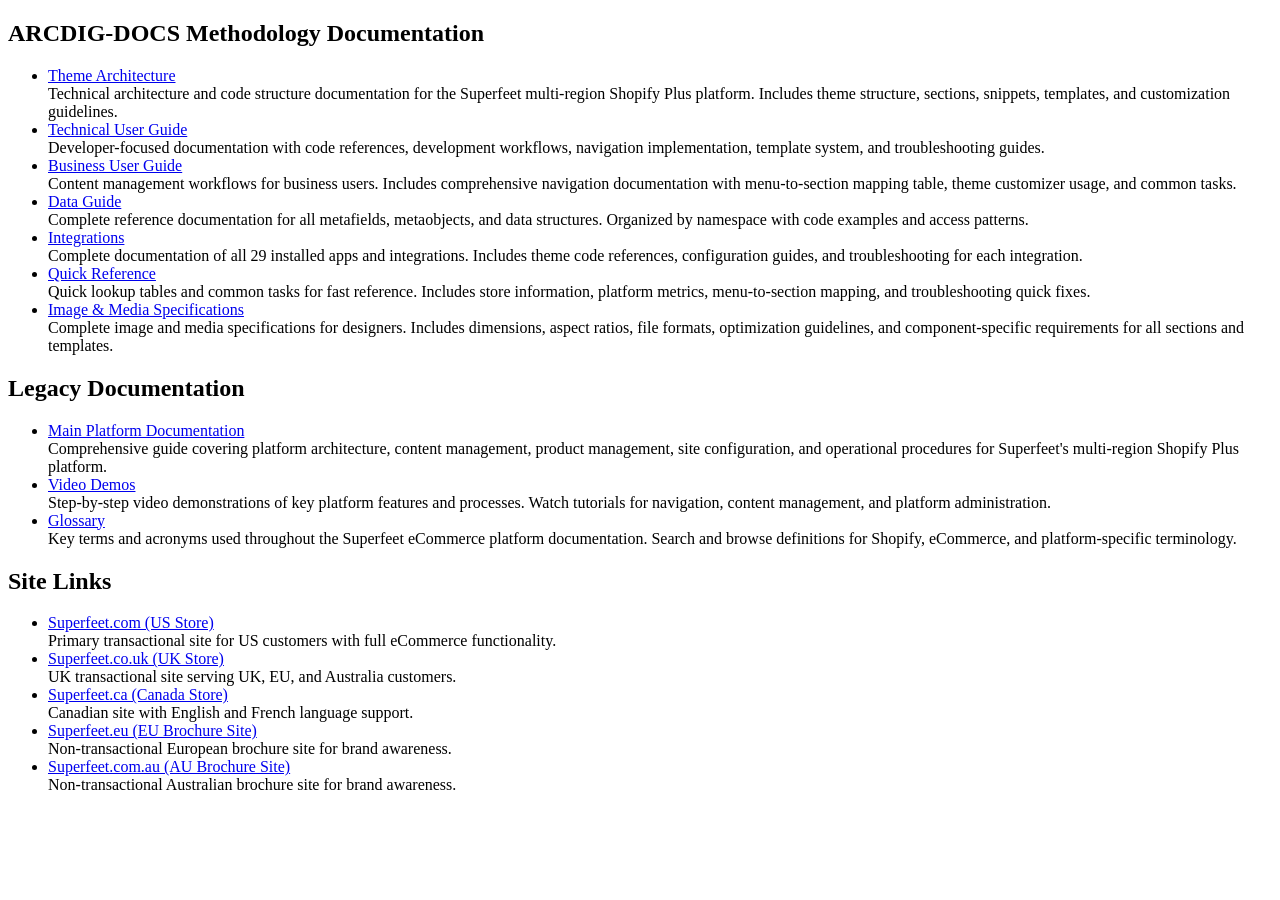
==== index.html @ d7d2a116 "Add comprehensive Business User Guide HTML and update documentation - Convert business-user-guide.md" ====
<!DOCTYPE html>
<html lang="en">
<head>
    <meta charset="UTF-8">
    <meta name="viewport" content="width=device-width, initial-scale=1.0">
    <meta name="robots" content="noindex, nofollow, noarchive, nosnippet">
    <title>Superfeet eCommerce Documentation</title>
    <link rel="icon" type="image/webp" href="assets/favicon.webp">
    <link rel="stylesheet" href="arcadia-style.css">
</head>
<body>
    <div id="header-container"></div>
    
    <div class="container">
        
                <h2>ARCDIG-DOCS Methodology Documentation</h2>
                <ul class="toc-list">
                    <li class="doc-item">
                        <a href="docs/theme-architecture.html" class="doc-link">Theme Architecture</a>
                        <div class="doc-description">Technical architecture and code structure documentation for the Superfeet multi-region Shopify Plus platform. Includes theme structure, sections, snippets, templates, and customization guidelines.</div>
                    </li>
                    <li class="doc-item">
                        <a href="docs/technical-user-guide.html" class="doc-link">Technical User Guide</a>
                        <div class="doc-description">Developer-focused documentation with code references, development workflows, navigation implementation, template system, and troubleshooting guides.</div>
                    </li>
                    <li class="doc-item">
                        <a href="business-user-guide.html" class="doc-link">Business User Guide</a>
                        <div class="doc-description">Content management workflows for business users. Includes comprehensive navigation documentation with menu-to-section mapping table, theme customizer usage, and common tasks.</div>
                    </li>
                    <li class="doc-item">
                        <a href="docs/data-guide.html" class="doc-link">Data Guide</a>
                        <div class="doc-description">Complete reference documentation for all metafields, metaobjects, and data structures. Organized by namespace with code examples and access patterns.</div>
                    </li>
                    <li class="doc-item">
                        <a href="docs/integrations.html" class="doc-link">Integrations</a>
                        <div class="doc-description">Complete documentation of all 29 installed apps and integrations. Includes theme code references, configuration guides, and troubleshooting for each integration.</div>
                    </li>
                    <li class="doc-item">
                        <a href="docs/QUICK_REFERENCE.html" class="doc-link">Quick Reference</a>
                        <div class="doc-description">Quick lookup tables and common tasks for fast reference. Includes store information, platform metrics, menu-to-section mapping, and troubleshooting quick fixes.</div>
                    </li>
                    <li class="doc-item">
                        <a href="docs/image-media-specifications.html" class="doc-link">Image & Media Specifications</a>
                        <div class="doc-description">Complete image and media specifications for designers. Includes dimensions, aspect ratios, file formats, optimization guidelines, and component-specific requirements for all sections and templates.</div>
                    </li>
                </ul>

                <h2>Legacy Documentation</h2>
                <ul class="toc-list">
                    <li class="doc-item">
                        <a href="superfeet-platform-documentation.html" class="doc-link">Main Platform Documentation</a>
                        <div class="doc-description">Comprehensive guide covering platform architecture, content management, product management, site configuration, and operational procedures for Superfeet's multi-region Shopify Plus platform.</div>
                    </li>
                    <li class="doc-item">
                        <a href="video-demos.html" class="doc-link">Video Demos</a>
                        <div class="doc-description">Step-by-step video demonstrations of key platform features and processes. Watch tutorials for navigation, content management, and platform administration.</div>
                    </li>
                    <li class="doc-item">
                        <a href="glossary.html" class="doc-link">Glossary</a>
                        <div class="doc-description">Key terms and acronyms used throughout the Superfeet eCommerce platform documentation. Search and browse definitions for Shopify, eCommerce, and platform-specific terminology.</div>
                    </li>
                </ul>

        <h2>Site Links</h2>
        <ul class="toc-list">
            <li class="doc-item">
                <a target="_blank" href="https://www.superfeet.com" class="doc-link">Superfeet.com (US Store)</a>
                <div class="doc-description">Primary transactional site for US customers with full eCommerce functionality.</div>
            </li>
            <li class="doc-item">
                <a target="_blank" href="https://www.superfeet.co.uk" class="doc-link">Superfeet.co.uk (UK Store)</a>
                <div class="doc-description">UK transactional site serving UK, EU, and Australia customers.</div>
            </li>
            <li class="doc-item">
                <a target="_blank" href="https://www.superfeet.ca" class="doc-link">Superfeet.ca (Canada Store)</a>
                <div class="doc-description">Canadian site with English and French language support.</div>
            </li>
            <li class="doc-item">
                <a target="_blank" href="https://www.superfeet.eu" class="doc-link">Superfeet.eu (EU Brochure Site)</a>
                <div class="doc-description">Non-transactional European brochure site for brand awareness.</div>
            </li>
            <li class="doc-item">
                <a target="_blank" href="https://www.superfeet.com.au" class="doc-link">Superfeet.com.au (AU Brochure Site)</a>
                <div class="doc-description">Non-transactional Australian brochure site for brand awareness.</div>
            </li>
        </ul>

    
        
    </div>
    
    <div id="footer-container"></div>
    
    <script src="component-loader.js"></script>
</body>
</html>
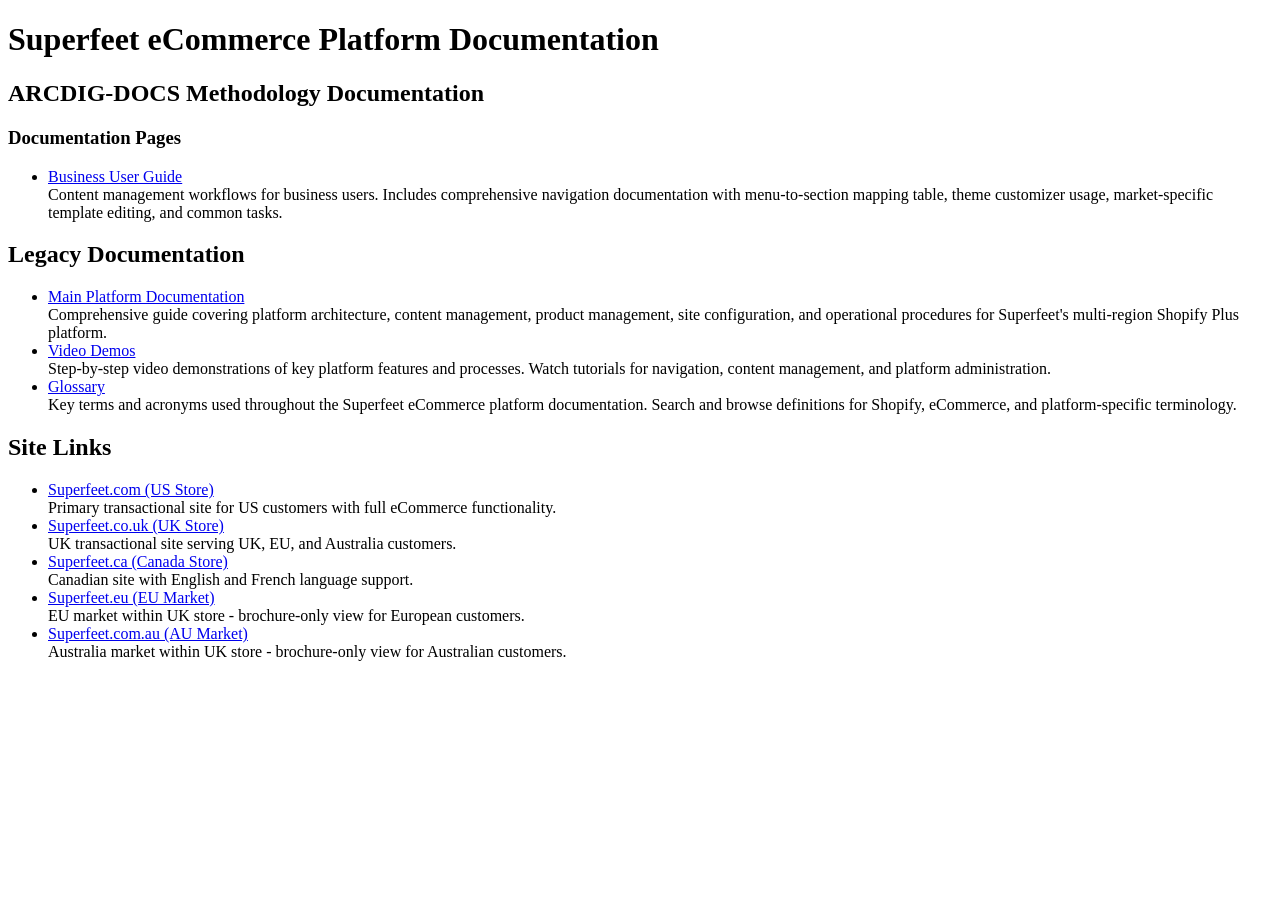
==== commit 8c666b3d: "Update index.html to use approved template and show only existing pages - Uses approved HTML templat" ====
--- a/index.html
+++ b/index.html
@@ -12,54 +12,33 @@
     <div id="header-container"></div>
     
     <div class="container">
+        <h1>Superfeet eCommerce Platform Documentation</h1>
         
-                <h2>ARCDIG-DOCS Methodology Documentation</h2>
-                <ul class="toc-list">
-                    <li class="doc-item">
-                        <a href="docs/theme-architecture.html" class="doc-link">Theme Architecture</a>
-                        <div class="doc-description">Technical architecture and code structure documentation for the Superfeet multi-region Shopify Plus platform. Includes theme structure, sections, snippets, templates, and customization guidelines.</div>
-                    </li>
-                    <li class="doc-item">
-                        <a href="docs/technical-user-guide.html" class="doc-link">Technical User Guide</a>
-                        <div class="doc-description">Developer-focused documentation with code references, development workflows, navigation implementation, template system, and troubleshooting guides.</div>
-                    </li>
-                    <li class="doc-item">
-                        <a href="business-user-guide.html" class="doc-link">Business User Guide</a>
-                        <div class="doc-description">Content management workflows for business users. Includes comprehensive navigation documentation with menu-to-section mapping table, theme customizer usage, and common tasks.</div>
-                    </li>
-                    <li class="doc-item">
-                        <a href="docs/data-guide.html" class="doc-link">Data Guide</a>
-                        <div class="doc-description">Complete reference documentation for all metafields, metaobjects, and data structures. Organized by namespace with code examples and access patterns.</div>
-                    </li>
-                    <li class="doc-item">
-                        <a href="docs/integrations.html" class="doc-link">Integrations</a>
-                        <div class="doc-description">Complete documentation of all 29 installed apps and integrations. Includes theme code references, configuration guides, and troubleshooting for each integration.</div>
-                    </li>
-                    <li class="doc-item">
-                        <a href="docs/QUICK_REFERENCE.html" class="doc-link">Quick Reference</a>
-                        <div class="doc-description">Quick lookup tables and common tasks for fast reference. Includes store information, platform metrics, menu-to-section mapping, and troubleshooting quick fixes.</div>
-                    </li>
-                    <li class="doc-item">
-                        <a href="docs/image-media-specifications.html" class="doc-link">Image & Media Specifications</a>
-                        <div class="doc-description">Complete image and media specifications for designers. Includes dimensions, aspect ratios, file formats, optimization guidelines, and component-specific requirements for all sections and templates.</div>
-                    </li>
-                </ul>
+        <h2>ARCDIG-DOCS Methodology Documentation</h2>
+        
+        <h3>Documentation Pages</h3>
+        <ul class="toc-list">
+            <li class="doc-item">
+                <a href="business-user-guide.html" class="doc-link">Business User Guide</a>
+                <div class="doc-description">Content management workflows for business users. Includes comprehensive navigation documentation with menu-to-section mapping table, theme customizer usage, market-specific template editing, and common tasks.</div>
+            </li>
+        </ul>
 
-                <h2>Legacy Documentation</h2>
-                <ul class="toc-list">
-                    <li class="doc-item">
-                        <a href="superfeet-platform-documentation.html" class="doc-link">Main Platform Documentation</a>
-                        <div class="doc-description">Comprehensive guide covering platform architecture, content management, product management, site configuration, and operational procedures for Superfeet's multi-region Shopify Plus platform.</div>
-                    </li>
-                    <li class="doc-item">
-                        <a href="video-demos.html" class="doc-link">Video Demos</a>
-                        <div class="doc-description">Step-by-step video demonstrations of key platform features and processes. Watch tutorials for navigation, content management, and platform administration.</div>
-                    </li>
-                    <li class="doc-item">
-                        <a href="glossary.html" class="doc-link">Glossary</a>
-                        <div class="doc-description">Key terms and acronyms used throughout the Superfeet eCommerce platform documentation. Search and browse definitions for Shopify, eCommerce, and platform-specific terminology.</div>
-                    </li>
-                </ul>
+        <h2>Legacy Documentation</h2>
+        <ul class="toc-list">
+            <li class="doc-item">
+                <a href="superfeet-platform-documentation.html" class="doc-link">Main Platform Documentation</a>
+                <div class="doc-description">Comprehensive guide covering platform architecture, content management, product management, site configuration, and operational procedures for Superfeet's multi-region Shopify Plus platform.</div>
+            </li>
+            <li class="doc-item">
+                <a href="video-demos.html" class="doc-link">Video Demos</a>
+                <div class="doc-description">Step-by-step video demonstrations of key platform features and processes. Watch tutorials for navigation, content management, and platform administration.</div>
+            </li>
+            <li class="doc-item">
+                <a href="glossary.html" class="doc-link">Glossary</a>
+                <div class="doc-description">Key terms and acronyms used throughout the Superfeet eCommerce platform documentation. Search and browse definitions for Shopify, eCommerce, and platform-specific terminology.</div>
+            </li>
+        </ul>
 
         <h2>Site Links</h2>
         <ul class="toc-list">
@@ -76,17 +55,14 @@
                 <div class="doc-description">Canadian site with English and French language support.</div>
             </li>
             <li class="doc-item">
-                <a target="_blank" href="https://www.superfeet.eu" class="doc-link">Superfeet.eu (EU Brochure Site)</a>
-                <div class="doc-description">Non-transactional European brochure site for brand awareness.</div>
+                <a target="_blank" href="https://www.superfeet.eu" class="doc-link">Superfeet.eu (EU Market)</a>
+                <div class="doc-description">EU market within UK store - brochure-only view for European customers.</div>
             </li>
             <li class="doc-item">
-                <a target="_blank" href="https://www.superfeet.com.au" class="doc-link">Superfeet.com.au (AU Brochure Site)</a>
-                <div class="doc-description">Non-transactional Australian brochure site for brand awareness.</div>
+                <a target="_blank" href="https://www.superfeet.com.au" class="doc-link">Superfeet.com.au (AU Market)</a>
+                <div class="doc-description">Australia market within UK store - brochure-only view for Australian customers.</div>
             </li>
         </ul>
-
-    
-        
     </div>
     
     <div id="footer-container"></div>
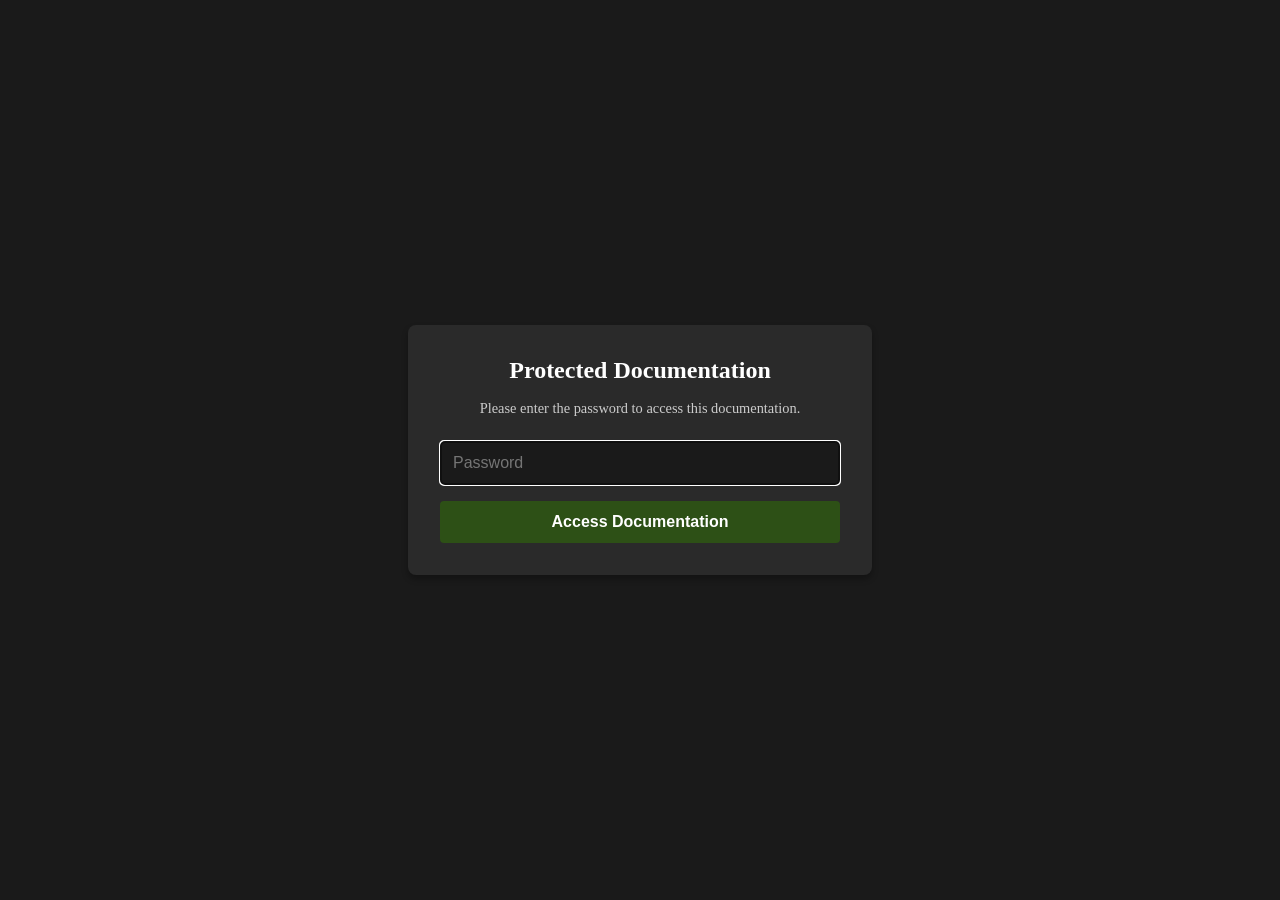
==== commit 821049fa: "Remove ARCDIG-DOCS heading from index.html Removed the ARCDIG-DOCS Methodology Documentation heading" ====
--- a/index.html
+++ b/index.html
@@ -13,8 +13,6 @@
     
     <div class="container">
         <h1>Superfeet eCommerce Platform Documentation</h1>
-        
-        <h2>ARCDIG-DOCS Methodology Documentation</h2>
         
         <h3>Documentation Pages</h3>
         <ul class="toc-list">
